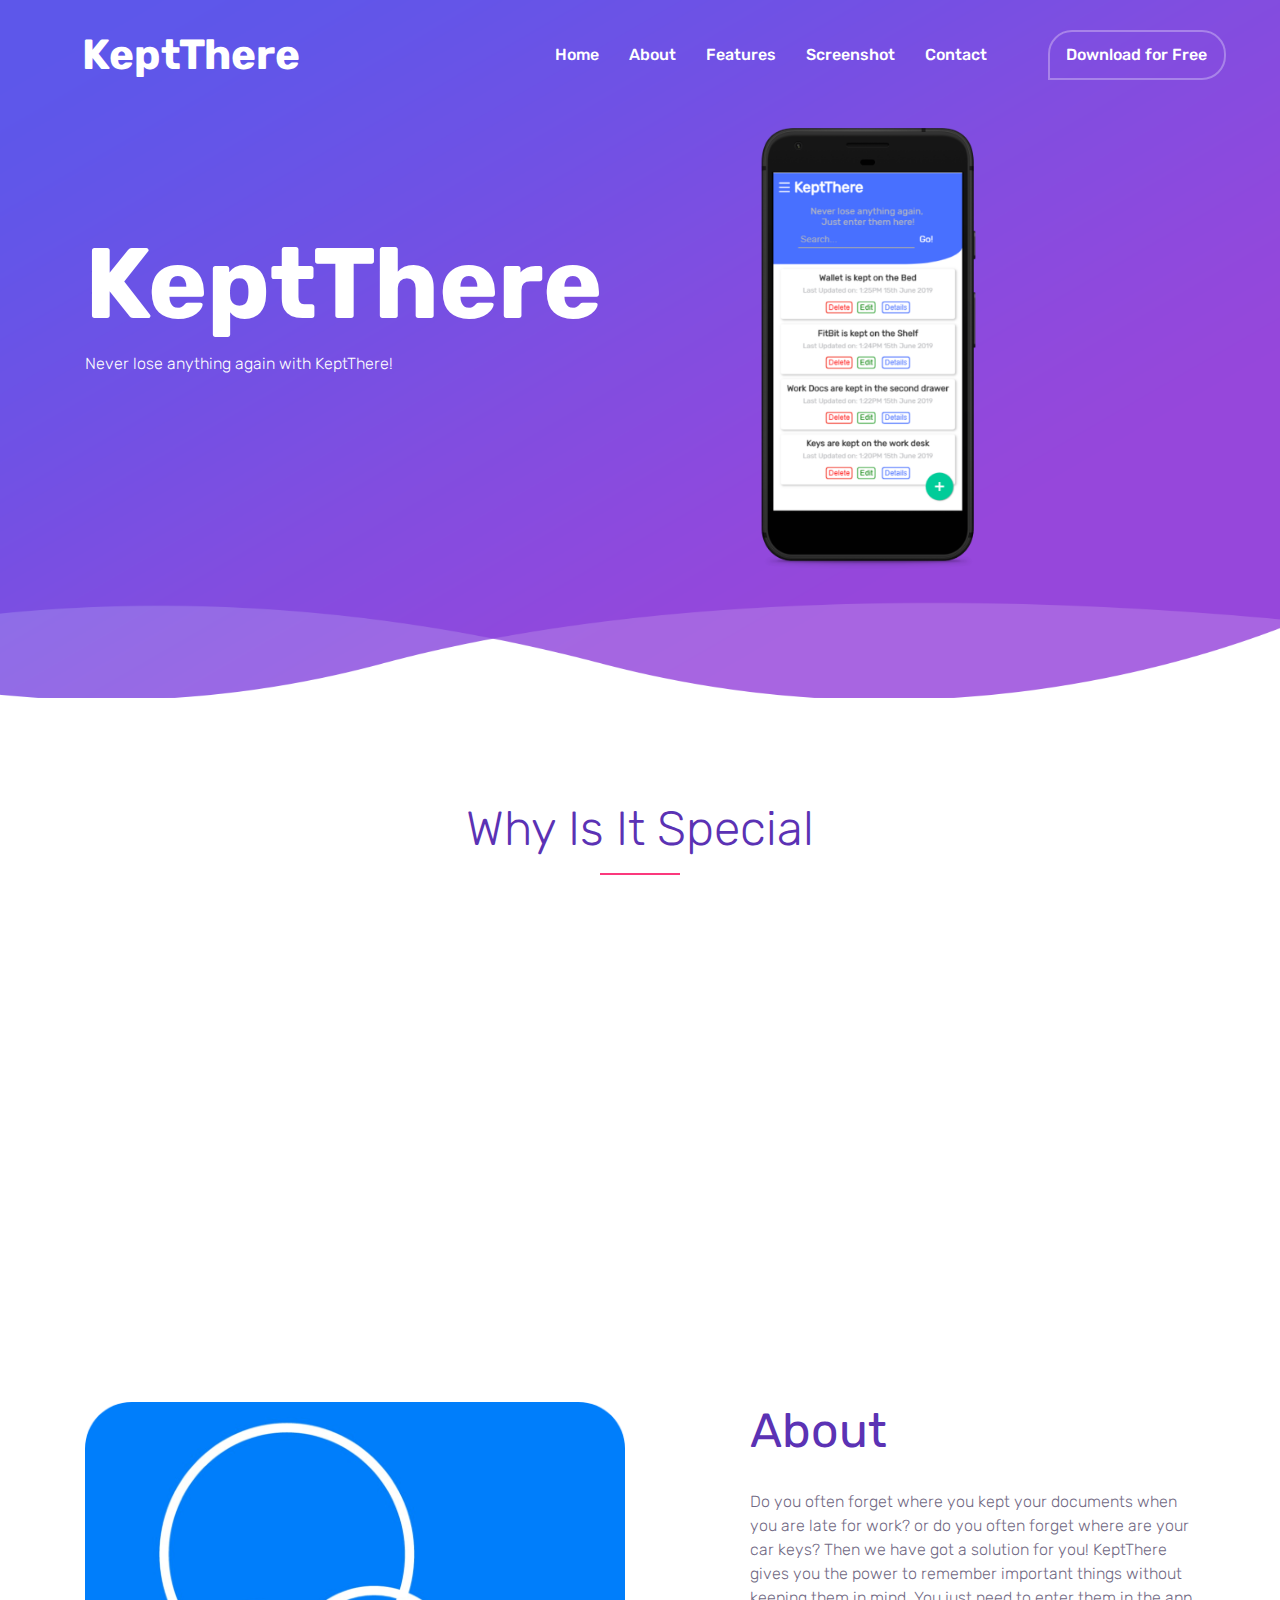
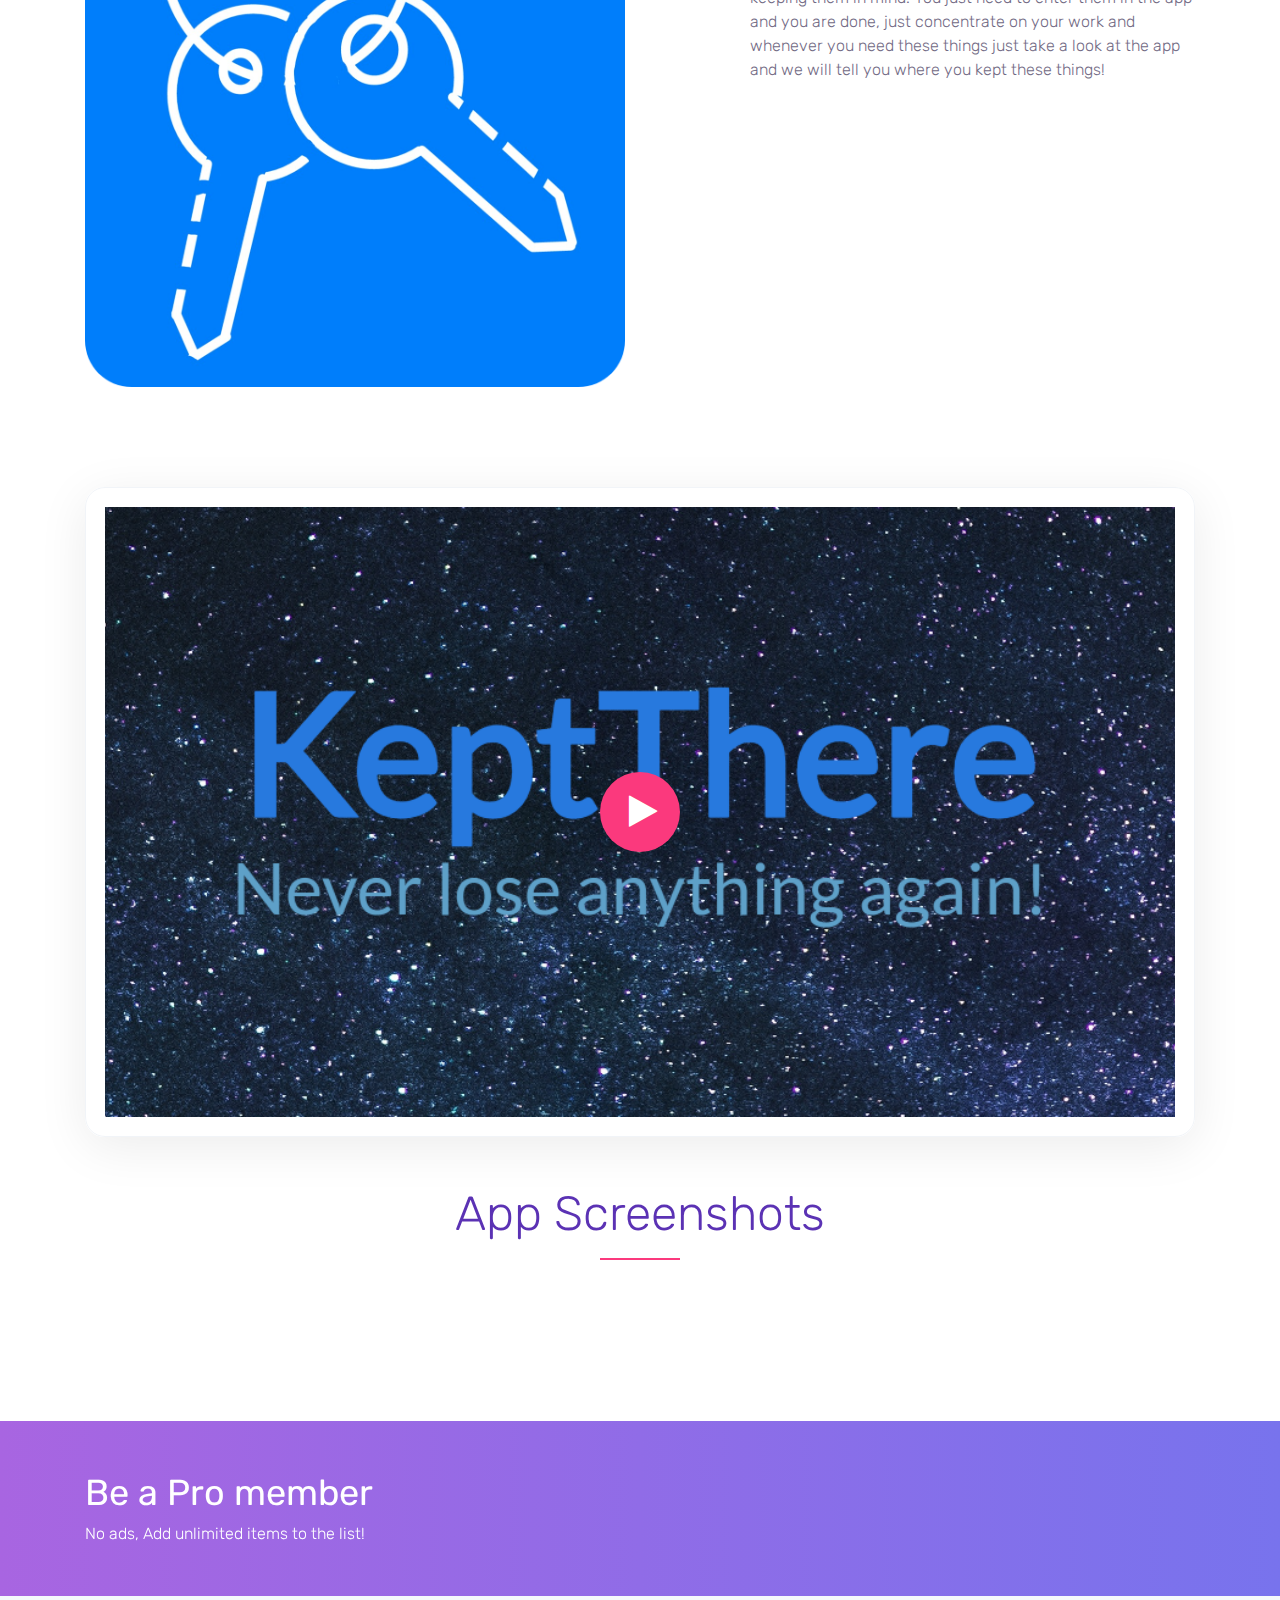
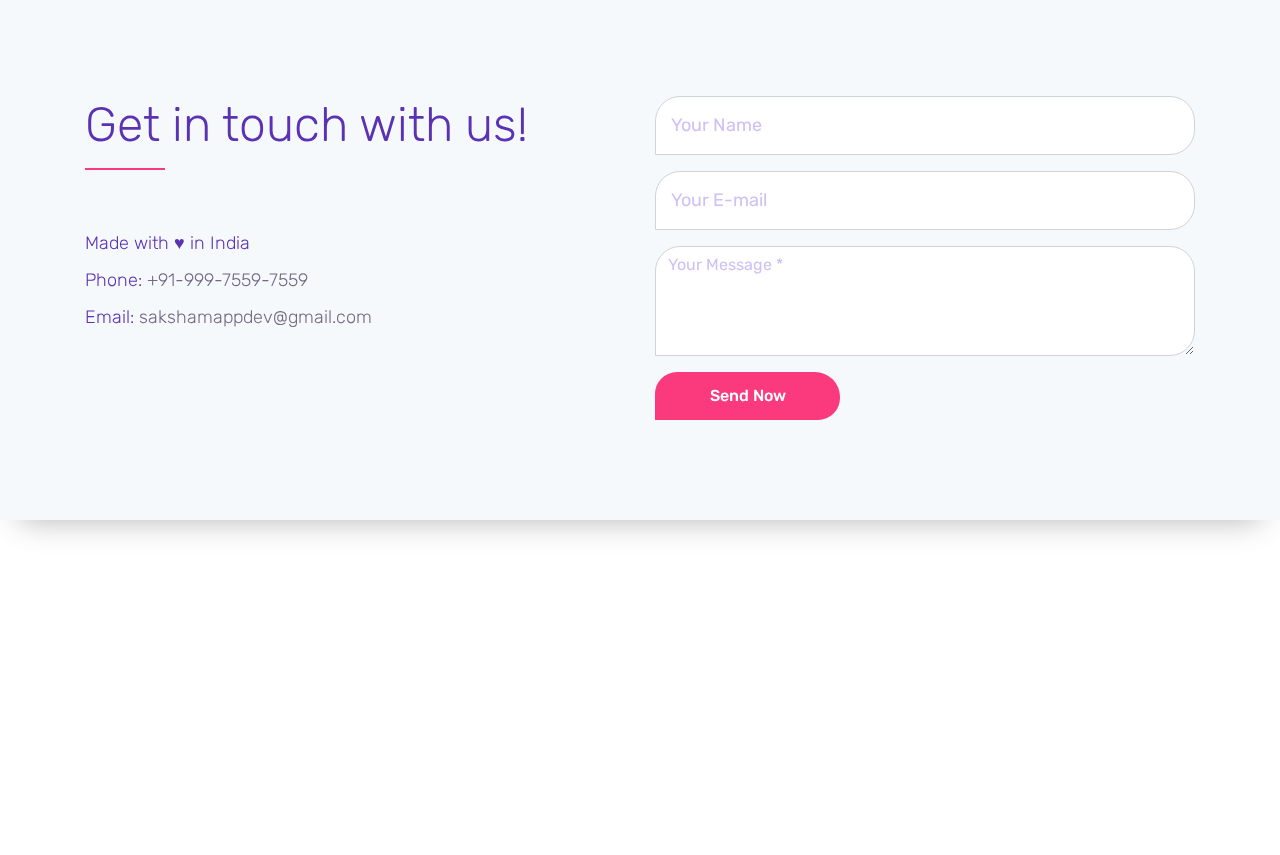
==== index.html @ cd25f019 "Add files via upload" ====
<!DOCTYPE html>
<html lang="en">

<head>
    <meta charset="UTF-8">
    <meta name="description" content="">
    <meta http-equiv="X-UA-Compatible" content="IE=edge">
    <meta name="viewport" content="width=device-width, initial-scale=1, shrink-to-fit=no">
    <!-- The above 4 meta tags *must* come first in the head; any other head content must come *after* these tags -->

    <!-- Title -->
    <title>KeptThere: Never lose anything again! - App Landing Page</title>

    <!-- Favicon -->
    <link rel="icon" href="img/core-img/favicon.ico">

    <!-- Core Stylesheet -->
    <link href="style.css" rel="stylesheet">

    <!-- Responsive CSS -->
    <link href="css/responsive.css" rel="stylesheet">

</head>

<body>
    <!-- Preloader Start -->
    <div id="preloader">
        <div class="colorlib-load"></div>
    </div>

    <!-- ***** Header Area Start ***** -->
    <header class="header_area animated">
        <div class="container-fluid">
            <div class="row align-items-center">
                <!-- Menu Area Start -->
                <div class="col-12 col-lg-10">
                    <div class="menu_area">
                        <nav class="navbar navbar-expand-lg navbar-light">
                            <!-- Logo -->
                            <a class="navbar-brand" href="#">KeptThere</a>
                            <button class="navbar-toggler" type="button" data-toggle="collapse" data-target="#ca-navbar" aria-controls="ca-navbar" aria-expanded="false" aria-label="Toggle navigation"><span class="navbar-toggler-icon"></span></button>
                            <!-- Menu Area -->
                            <div class="collapse navbar-collapse" id="ca-navbar">
                                <ul class="navbar-nav ml-auto" id="nav">
                                    <li class="nav-item active"><a class="nav-link" href="#home">Home</a></li>
                                    <li class="nav-item"><a class="nav-link" href="#features">About</a></li>
                                    <li class="nav-item"><a class="nav-link" href="#about">Features</a></li>
                                    <li class="nav-item"><a class="nav-link" href="#screenshot">Screenshot</a></li>
                                    <li class="nav-item"><a class="nav-link" href="#contact">Contact</a></li>
                                </ul>
                                <div class="sing-up-button d-lg-none">
                                    <a href="#">Download for Free</a>
                                </div>
                            </div>
                        </nav>
                    </div>
                </div>
                <!-- Signup btn -->
                <div class="col-12 col-lg-2">
                    <div class="sing-up-button d-none d-lg-block">
                        <a href="#">Download for Free</a>
                    </div>
                </div>
            </div>
        </div>
    </header>
    <!-- ***** Header Area End ***** -->

    <!-- ***** Wellcome Area Start ***** -->
    <section class="wellcome_area clearfix" id="home">
        <div class="container h-100">
            <div class="row h-100 align-items-center">
                <div class="col-12 col-md">
                    <div class="wellcome-heading">
                        <h2>KeptThere</h2>
                        <h3></h3>
                        <p>Never lose anything again with KeptThere!</p>
                    </div>
                    <div class="welcome-thumb wow fadeInDown" data-wow-delay="0.5s">
                        <img src="img/bg-img/welcome-img.png" alt="">
                    </div>
                </div>
            </div>
        </div>
    </section>
    <!-- ***** Wellcome Area End ***** -->

    <!-- ***** Special Area Start ***** -->
    <section class="special-area bg-white section_padding_100" id="about">
        <div class="container">
            <div class="row">
                <div class="col-12">
                    <!-- Section Heading Area -->
                    <div class="section-heading text-center">
                        <h2>Why Is It Special</h2>
                        <div class="line-shape"></div>
                    </div>
                </div>
            </div>

            <div class="row">
                <!-- Single Special Area -->
                <div class="col-12 col-md-4">
                    <div class="single-special text-center wow fadeInUp" data-wow-delay="0.2s">
                        <div class="single-icon">
                            <i class="ti-plus" aria-hidden="true"></i>
                        </div>
                        <h4>Add an item easily to the list!</h4>
                        <p>Just add an item to the list and forget about where it is kept! </p>
                    </div>
                </div>
                <!-- Single Special Area -->
                <div class="col-12 col-md-4">
                    <div class="single-special text-center wow fadeInUp" data-wow-delay="0.4s">
                        <div class="single-icon">
                            <i class="ti-ruler-pencil" aria-hidden="true"></i>
                        </div>
                        <h4>Categories/Find items easily!</h4>
                        <p>Easily categories items and find them easily by surfing there categories!</p>
                    </div>
                </div>
                <!-- Single Special Area -->
                <div class="col-12 col-md-4">
                    <div class="single-special text-center wow fadeInUp" data-wow-delay="0.6s">
                        <div class="single-icon">
                            <i class="ti-shopping-cart" aria-hidden="true"></i>
                        </div>
                        <h4>Change places anytime!</h4>
                        <p>Just edit the item when you changes its place and done, you can find it again on the app!</p>
                    </div>
                </div>
            </div>
        </div>
        <!-- Special Description Area -->
        <div class="special_description_area mt-150">
            <div class="container">
                <div class="row">
                    <div class="col-lg-6">
                        <div class="special_description_img">
                            <img src="img/bg-img/logo.png" alt="">
                        </div>
                    </div>
                    <div class="col-lg-6 col-xl-5 ml-xl-auto">
                        <div class="special_description_content">
                            <h2>About</h2>
                            <p>Do you often forget where you kept your documents when you are late for work? or do you often forget where are your car keys?
Then we have got a solution for you! KeptThere gives you the power to remember important things without keeping them in mind. You just need to enter them in the app and you are done, just concentrate on your work and whenever you need these things just take a look at the app and we will tell you where you kept these things! </p>
                            <div class="app-download-area">
                                <div class="app-download-btn wow fadeInUp" data-wow-delay="0.2s">
                                    <!-- Google Store Btn -->
                                    <a href="#">
                                        <i class="fa fa-android"></i>
                                        <p class="mb-0"><span>available on</span> Google Store</p>
                                    </a>
                                </div>

                            </div>
                        </div>
                    </div>
                </div>
            </div>
        </div>
    </section>
    <!-- ***** Special Area End ***** -->

    <!-- ***** Awesome Features End ***** -->

    <!-- ***** Video Area Start ***** -->
    <div class="video-section">
        <div class="container">
            <div class="row">
                <div class="col-12">
                    <!-- Video Area Start -->
                    <div class="video-area" style="background-image: url(img/bg-img/video.png);">
                        <div class="video-play-btn">
                            <a href="https://www.youtube.com/watch?v=t0sqDsZpTvI" target="_blank"><i class="fa fa-play" aria-hidden="true"></i></a>
                        </div>
                    </div>
                </div>
            </div>
        </div>
    </div>
    <!-- ***** Video Area End ***** -->
<br/><br/>
    <!-- ***** Cool Facts Area Start ***** -->
    <section class="cool_facts_area clearfix" style="display: none;">
        <div class="container">
            <div class="row">
                <!-- Single Cool Fact-->
                <div class="col-12 col-md-3 col-lg-3">
                    <div class="single-cool-fact d-flex justify-content-center wow fadeInUp" data-wow-delay="0.2s">
                        <div class="counter-area">
                            <h3><span class="counter">90</span></h3>
                        </div>
                        <div class="cool-facts-content">
                            <i class="ion-arrow-down-a"></i>
                            <p>APP <br> DOWNLOADS</p>
                        </div>
                    </div>
                </div>
                <!-- Single Cool Fact-->
                <div class="col-12 col-md-3 col-lg-3">
                    <div class="single-cool-fact d-flex justify-content-center wow fadeInUp" data-wow-delay="0.4s">
                        <div class="counter-area">
                            <h3><span class="counter">120</span></h3>
                        </div>
                        <div class="cool-facts-content">
                            <i class="ion-happy-outline"></i>
                            <p>Happy <br> Clients</p>
                        </div>
                    </div>
                </div>
                <!-- Single Cool Fact-->
                <div class="col-12 col-md-3 col-lg-3">
                    <div class="single-cool-fact d-flex justify-content-center wow fadeInUp" data-wow-delay="0.6s">
                        <div class="counter-area">
                            <h3><span class="counter">40</span></h3>
                        </div>
                        <div class="cool-facts-content">
                            <i class="ion-person"></i>
                            <p>ACTIVE <br>ACCOUNTS</p>
                        </div>
                    </div>
                </div>
                <!-- Single Cool Fact-->
                <div class="col-12 col-md-3 col-lg-3">
                    <div class="single-cool-fact d-flex justify-content-center wow fadeInUp" data-wow-delay="0.8s">
                        <div class="counter-area">
                            <h3><span class="counter">10</span></h3>
                        </div>
                        <div class="cool-facts-content">
                            <i class="ion-ios-star-outline"></i>
                            <p>TOTAL <br>APP RATES</p>
                        </div>
                    </div>
                </div>
            </div>
        </div>
    </section>
    <!-- ***** Cool Facts Area End ***** -->

    <!-- ***** App Screenshots Area Start ***** -->
    <section class="app-screenshots-area bg-white section_padding_0_100 clearfix" id="screenshot">
        <div class="container">
            <div class="row">
                <div class="col-12 text-center">
                    <!-- Heading Text  -->
                    <div class="section-heading">
                        <h2>App Screenshots</h2>
                        <div class="line-shape"></div>
                    </div>
                </div>
            </div>
        </div>
        <div class="container-fluid">
            <div class="row">
                <div class="col-12">
                    <!-- App Screenshots Slides  -->
                    <div class="app_screenshots_slides owl-carousel">
                        <div class="single-shot">
                            <img src="img/bg-img/screen-1.png" alt="">
                        </div>
                        <div class="single-shot">
                            <img src="img/bg-img/screen-2.png" alt="">
                        </div>
                        <div class="single-shot">
                            <img src="img/bg-img/screen-3.png" alt="">
                        </div>
                        <div class="single-shot">
                            <img src="img/bg-img/screen-add.png" alt="">
                        </div>
                      </div>
                </div>
            </div>
        </div>
    </section>
    <!-- ***** App Screenshots Area End *****====== -->


    <!-- ***** Client Feedback Area Start ***** -->
    <section style="display: none;" class="clients-feedback-area bg-white section_padding_100 clearfix" id="testimonials">
        <div class="container">
            <div class="row justify-content-center">
                <div class="col-12 col-md-10">
                    <div class="slider slider-for">
                        <!-- Client Feedback Text  -->
                        <div class="client-feedback-text text-center">
                            <div class="client">
                                <i class="fa fa-quote-left" aria-hidden="true"></i>
                            </div>
                            <div class="client-description text-center">
                                <p>“ I have been using it for a number of years. I use Colorlib for usability testing. It's great for taking images and making clickable image prototypes that do the job and save me the coding time and just the general hassle of hosting. ”</p>
                            </div>
                            <div class="star-icon text-center">
                                <i class="ion-ios-star"></i>
                                <i class="ion-ios-star"></i>
                                <i class="ion-ios-star"></i>
                                <i class="ion-ios-star"></i>
                                <i class="ion-ios-star"></i>
                            </div>
                            <div class="client-name text-center">
                                <h5>Aigars Silkalns</h5>
                                <p>Ceo Colorlib</p>
                            </div>
                        </div>
                        <!-- Client Feedback Text  -->
                        <div class="client-feedback-text text-center">
                            <div class="client">
                                <i class="fa fa-quote-left" aria-hidden="true"></i>
                            </div>
                            <div class="client-description text-center">
                                <p>“ I use Colorlib for usability testing. It's great for taking images and making clickable image prototypes that do the job and save me the coding time and just the general hassle of hosting. ”</p>
                            </div>
                            <div class="star-icon text-center">
                                <i class="ion-ios-star"></i>
                                <i class="ion-ios-star"></i>
                                <i class="ion-ios-star"></i>
                                <i class="ion-ios-star"></i>
                                <i class="ion-ios-star"></i>
                            </div>
                            <div class="client-name text-center">
                                <h5>Jennifer</h5>
                                <p>Developer</p>
                            </div>
                        </div>
                        <!-- Client Feedback Text  -->
                        <div class="client-feedback-text text-center">
                            <div class="client">
                                <i class="fa fa-quote-left" aria-hidden="true"></i>
                            </div>
                            <div class="client-description text-center">
                                <p>“ I have been using it for a number of years. I use Colorlib for usability testing. It's great for taking images and making clickable image prototypes that do the job.”</p>
                            </div>
                            <div class="star-icon text-center">
                                <i class="ion-ios-star"></i>
                                <i class="ion-ios-star"></i>
                                <i class="ion-ios-star"></i>
                                <i class="ion-ios-star"></i>
                                <i class="ion-ios-star"></i>
                            </div>
                            <div class="client-name text-center">
                                <h5>Helen</h5>
                                <p>Marketer</p>
                            </div>
                        </div>
                        <!-- Client Feedback Text  -->
                        <div class="client-feedback-text text-center">
                            <div class="client">
                                <i class="fa fa-quote-left" aria-hidden="true"></i>
                            </div>
                            <div class="client-description text-center">
                                <p>“ I have been using it for a number of years. I use Colorlib for usability testing. It's great for taking images and making clickable image prototypes that do the job and save me the coding time and just the general hassle of hosting. ”</p>
                            </div>
                            <div class="star-icon text-center">
                                <i class="ion-ios-star"></i>
                                <i class="ion-ios-star"></i>
                                <i class="ion-ios-star"></i>
                                <i class="ion-ios-star"></i>
                                <i class="ion-ios-star"></i>
                            </div>
                            <div class="client-name text-center">
                                <h5>Henry smith</h5>
                                <p>Developer</p>
                            </div>
                        </div>
                    </div>
                </div>
                <!-- Client Thumbnail Area -->
                <div class="col-12 col-md-6 col-lg-5">
                    <div class="slider slider-nav">
                        <div class="client-thumbnail">
                            <img src="img/bg-img/client-3.jpg" alt="">
                        </div>
                        <div class="client-thumbnail">
                            <img src="img/bg-img/client-2.jpg" alt="">
                        </div>
                        <div class="client-thumbnail">
                            <img src="img/bg-img/client-1.jpg" alt="">
                        </div>
                        <div class="client-thumbnail">
                            <img src="img/bg-img/client-2.jpg" alt="">
                        </div>
                    </div>
                </div>
            </div>
        </div>
    </section>
    <!-- ***** Client Feedback Area End ***** -->

    <!-- ***** CTA Area Start ***** -->
    <section class="our-monthly-membership section_padding_50 clearfix">
        <div class="container">
            <div class="row align-items-center">
                <div class="col-md-8">
                    <div class="membership-description">
                        <h2>Be a Pro member</h2>
                        <p>No ads, Add unlimited items to the list!</p>
                    </div>
                </div>
                <div class="col-md-4">
                    <div class="get-started-button wow bounceInDown" data-wow-delay="0.5s">
                        <a href="#">Get Started</a>
                    </div>
                </div>
            </div>
        </div>
    </section>
    <!-- ***** CTA Area End ***** -->

    <!-- ***** Our Team Area Start ***** -->
    <section style="display:none;" class="our-Team-area bg-white section_padding_100_50 clearfix" id="team">
        <div class="container">
            <div class="row">
                <div class="col-12 text-center">
                    <!-- Heading Text  -->
                    <div class="section-heading">
                        <h2>Our Team</h2>
                        <div class="line-shape"></div>
                    </div>
                </div>
            </div>
            <div class="row">
                <div class="col-12 col-md-6 col-lg-3">
                    <div class="single-team-member">
                        <div class="member-image">
                            <img src="img/team-img/team-1.jpg" alt="">
                            <div class="team-hover-effects">
                                <div class="team-social-icon">
                                    <a href="#"><i class="fa fa-facebook" aria-hidden="true"></i></a>
                                    <a href="#"><i class="fa fa-twitter" aria-hidden="true"></i></a>
                                    <a href="#"><i class="fa fa-google-plus" aria-hidden="true"></i></a>
                                    <a href="#"> <i class="fa fa-instagram" aria-hidden="true"></i></a>
                                </div>
                            </div>
                        </div>
                        <div class="member-text">
                            <h4>Jackson Nash</h4>
                            <p>Tax Advice</p>
                        </div>
                    </div>
                </div>
                <div class="col-12 col-md-6 col-lg-3">
                    <div class="single-team-member">
                        <div class="member-image">
                            <img src="img/team-img/team-2.jpg" alt="">
                            <div class="team-hover-effects">
                                <div class="team-social-icon">
                                    <a href="#"><i class="fa fa-facebook" aria-hidden="true"></i></a>
                                    <a href="#"><i class="fa fa-twitter" aria-hidden="true"></i></a>
                                    <a href="#"><i class="fa fa-google-plus" aria-hidden="true"></i></a>
                                    <a href="#"> <i class="fa fa-instagram" aria-hidden="true"></i></a>
                                </div>
                            </div>
                        </div>
                        <div class="member-text">
                            <h4>Alex Manning</h4>
                            <p>CEO-Founder</p>
                        </div>
                    </div>
                </div>
                <div class="col-12 col-md-6 col-lg-3">
                    <div class="single-team-member">
                        <div class="member-image">
                            <img src="img/team-img/team-3.jpg" alt="">
                            <div class="team-hover-effects">
                                <div class="team-social-icon">
                                    <a href="#"><i class="fa fa-facebook" aria-hidden="true"></i></a>
                                    <a href="#"><i class="fa fa-twitter" aria-hidden="true"></i></a>
                                    <a href="#"><i class="fa fa-google-plus" aria-hidden="true"></i></a>
                                    <a href="#"> <i class="fa fa-instagram" aria-hidden="true"></i></a>
                                </div>
                            </div>
                        </div>
                        <div class="member-text">
                            <h4>Ollie Schneider</h4>
                            <p>Business Planner</p>
                        </div>
                    </div>
                </div>
                <div class="col-12 col-md-6 col-lg-3">
                    <div class="single-team-member">
                        <div class="member-image">
                            <img src="img/team-img/team-4.jpg" alt="">
                            <div class="team-hover-effects">
                                <div class="team-social-icon">
                                    <a href="#"><i class="fa fa-facebook" aria-hidden="true"></i></a>
                                    <a href="#"><i class="fa fa-twitter" aria-hidden="true"></i></a>
                                    <a href="#"><i class="fa fa-google-plus" aria-hidden="true"></i></a>
                                    <a href="#"> <i class="fa fa-instagram" aria-hidden="true"></i></a>
                                </div>
                            </div>
                        </div>
                        <div class="member-text">
                            <h4>Roger West</h4>
                            <p>Financer</p>
                        </div>
                    </div>
                </div>
            </div>
        </div>
    </section>
    <!-- ***** Our Team Area End ***** -->

    <!-- ***** Contact Us Area Start ***** -->
    <section class="footer-contact-area section_padding_100 clearfix" id="contact">
        <div class="container">
            <div class="row">
                <div class="col-md-6">
                    <!-- Heading Text  -->
                    <div class="section-heading">
                        <h2>Get in touch with us!</h2>
                        <div class="line-shape"></div>
                    </div>
                    <div class="address-text">
                        <p><span>Made with &hearts; in India</span>
                    </div>
                    <div class="phone-text">
                        <p><span>Phone:</span> +91-999-7559-7559</p>
                    </div>
                    <div class="email-text">
                        <p><span>Email:</span> sakshamappdev@gmail.com</p>
                    </div>
                </div>
                <div class="col-md-6">
                    <!-- Form Start-->
                    <div class="contact_from">
                        <form action="mailto:sakshamappdev@gmail.com?subject=Form" method="post">
                            <!-- Message Input Area Start -->
                            <div class="contact_input_area">
                                <div class="row">
                                    <!-- Single Input Area Start -->
                                    <div class="col-md-12">
                                        <div class="form-group">
                                            <input type="text" class="form-control" name="name" id="name" placeholder="Your Name" required>
                                        </div>
                                    </div>
                                    <!-- Single Input Area Start -->
                                    <div class="col-md-12">
                                        <div class="form-group">
                                            <input type="email" class="form-control" name="email" id="email" placeholder="Your E-mail" required>
                                        </div>
                                    </div>
                                    <!-- Single Input Area Start -->
                                    <div class="col-12">
                                        <div class="form-group">
                                            <textarea name="message" class="form-control" id="message" cols="30" rows="4" placeholder="Your Message *" required></textarea>
                                        </div>
                                    </div>
                                    <!-- Single Input Area Start -->
                                    <div class="col-12">
                                        <button type="submit" class="btn submit-btn">Send Now</button>
                                    </div>
                                </div>
                            </div>
                            <!-- Message Input Area End -->
                        </form>
                    </div>
                </div>
            </div>
        </div>
    </section>
    <!-- ***** Contact Us Area End ***** -->

    <!-- ***** Footer Area Start ***** -->
    <footer class="footer-social-icon text-center section_padding_70 clearfix">
        <!-- footer logo -->
        <div class="footer-text">
            <h2>KeptThere</h2>
        </div>
        <!-- social icon-->
        <div class="footer-social-icon">
            <a href="#"><i class="fa fa-facebook" aria-hidden="true"></i></a>
            <a href="#"><i class="fa fa-twitter" aria-hidden="true"></i></a>
            <a href="#"> <i class="fa fa-instagram" aria-hidden="true"></i></a>
        </div>
        <!-- Foooter Text-->
        <div class="copyright-text">
            <!-- ***** Removing this text is now allowed! This template is licensed under CC BY 3.0 ***** -->
            <p>Copyright ©2017 Ca. Designed by <a href="https://colorlib.com" target="_blank">Colorlib</a></p>
        </div>
    </footer>
    <!-- ***** Footer Area Start ***** -->

    <!-- Jquery-2.2.4 JS -->
    <script src="js/jquery-2.2.4.min.js"></script>
    <!-- Popper js -->
    <script src="js/popper.min.js"></script>
    <!-- Bootstrap-4 Beta JS -->
    <script src="js/bootstrap.min.js"></script>
    <!-- All Plugins JS -->
    <script src="js/plugins.js"></script>
    <!-- Slick Slider Js-->
    <script src="js/slick.min.js"></script>
    <!-- Footer Reveal JS -->
    <script src="js/footer-reveal.min.js"></script>
    <!-- Active JS -->
    <script src="js/active.js"></script>
</body>

</html>
---- style.css ----
/* --------------------------
:: Template Name: Colorlib App - App Landing Page
:: Template Author: Colorlib
:: Template Author URI: https://colorlib.com/
:: Description: Colorlib is a One Page based App Landing Template. It's very clean, creative & beautiful. It's super     responsive & ultra light.
:: Tags: Colorlib, App Landing, Apps, Responsive App Landing, Bootstrap 4, Free Theme, Free HTML Template, HTML5 Template etc.
:: Version: v1.0
:: Created: 11/03/2017
-------------------------- */

/* --- [Master Stylesheet] ----
:: 1.0 Base CSS Start
:: 2.0 Header Area CSS
:: 3.0 Wellcome Area CSS
:: 4.0 Special Area CSS
:: 5.0 Features Area CSS
:: 6.0 Video Area CSS
:: 7.0 Cool Facts Area CSS
:: 8.0 Screenshots Area CSS
:: 9.0 Pricing Plan Area CSS
:: 10.0 Testimonials Area CSS
:: 11.0 CTA Area CSS Start
:: 12.0 Team Area CSS Start
:: 13.0 Contact Area CSS Start
:: 14.0 Footer Area CSS Start
-------------------------- */

@import url('https://fonts.googleapis.com/css?family=Rubik&display=swap');
@import 'css/bootstrap.min.css';
@import 'css/animate.css';
@import 'css/magnific-popup.css';
@import 'css/owl.carousel.min.css';
@import 'css/slick.css';
@import 'css/font-awesome.min.css';
@import 'css/themify-icons.css';
@import 'css/ionicons.min.css';

/* --------------------------
:: 1.0 Base CSS Start
-------------------------- */

* {
    margin: 0;
    padding: 0;
}

body {
    font-family: 'Rubik', sans-serif;
    background-color: #fff;
}

h1,
h2,
h3,
h4,
h5,
h6 {
    font-family: 'Rubik', sans-serif;
    font-weight: 400;
    color: #000;
    line-height: 1.2;
}

.section_padding_100 {
    padding-top: 100px;
    padding-bottom: 100px;
}

.section_padding_100_50 {
    padding-top: 100px;
    padding-bottom: 50px;
}

.section_padding_100_70 {
    padding-top: 100px;
    padding-bottom: 70px;
}

.section_padding_50 {
    padding-top: 50px;
    padding-bottom: 50px;
}

.section_padding_50_20 {
    padding-top: 50px;
    padding-bottom: 20px;
}

.section_padding_150 {
    padding-top: 150px;
    padding-bottom: 150px;
}

.section_padding_200 {
    padding-top: 200px;
    padding-bottom: 200px;
}

.section_padding_0_100 {
    padding-top: 0;
    padding-bottom: 100px;
}

.section_padding_70 {
    padding-top: 70px;
    padding-bottom: 70px;
}

.section_padding_0_50 {
    padding-top: 0;
    padding-bottom: 50px;
}

img {
    max-width: 100%;
    max-height: 100%;
}

.mt-15 {
    margin-top: 15px;
}

.mt-30 {
    margin-top: 30px;
}

.mt-40 {
    margin-top: 40px;
}

.mt-50 {
    margin-top: 50px;
}

.mt-100 {
    margin-top: 100px;
}

.mt-150 {
    margin-top: 150px;
}

.mr-15 {
    margin-right: 15px;
}

.mr-30 {
    margin-right: 30px;
}

.mr-50 {
    margin-right: 50px;
}

.mr-100 {
    margin-right: 100px;
}

.mb-15 {
    margin-bottom: 15px;
}

.mb-30 {
    margin-bottom: 30px;
}

.mb-50 {
    margin-bottom: 50px;
}

.mb-100 {
    margin-bottom: 100px;
}

.ml-15 {
    margin-left: 15px;
}

.ml-30 {
    margin-left: 30px;
}

.ml-50 {
    margin-left: 50px;
}

.ml-100 {
    margin-left: 100px;
}

ul,
ol {
    margin: 0;
    padding: 0;
}

#scrollUp {
    bottom: 0;
    font-size: 24px;
    right: 30px;
    width: 50px;
    background-color: #fb397d;
    color: #fff;
    text-align: center;
    height: 50px;
    line-height: 50px;
}

a,
a:hover,
a:focus,
a:active {
    text-decoration: none;
    -webkit-transition-duration: 500ms;
    -o-transition-duration: 500ms;
    transition-duration: 500ms;
}

li {
    list-style: none;
}

p {
    color: #726a84;
    font-size: 16px;
    font-weight: 300;
    margin-top: 0;
}

.heading-text > p {
    font-size: 16px;
}

.section-heading > h2 {
    font-weight: 300;
    color: #5b32b4;
    font-size: 48px;
    margin: 0;
}


.section-heading {
    margin-bottom: 60px;
}

.line-shape-white,
.line-shape {
    width: 80px;
    height: 2px;
    background-color: #fb397d;
    margin-top: 15px;
}

.line-shape {
    margin-left: calc(50% - 40px);
}

.table {
    display: table;
    height: 100%;
    left: 0;
    position: relative;
    top: 0;
    width: 100%;
    z-index: 2;
}

.table-cell {
    display: table-cell;
    vertical-align: middle;
}

#preloader {
    overflow: hidden;
    background-color: #fff;
    height: 100%;
    left: 0;
    position: fixed;
    top: 0;
    width: 100%;
    z-index: 999999;
}

.colorlib-load {
    -webkit-animation: 2000ms linear 0s normal none infinite running colorlib-load;
    animation: 2000ms linear 0s normal none infinite running colorlib-load;
    background: transparent none repeat scroll 0 0;
    border-color: #dddddd #dddddd #fb397d;
    border-radius: 50%;
    border-style: solid;
    border-width: 2px;
    height: 40px;
    left: calc(50% - 20px);
    position: relative;
    top: calc(50% - 20px);
    width: 40px;
    z-index: 9;
}

@-webkit-keyframes colorlib-load {
    0% {
        -webkit-transform: rotate(0deg);
        transform: rotate(0deg);
    }
    100% {
        -webkit-transform: rotate(360deg);
        transform: rotate(360deg);
    }
}

@keyframes colorlib-load {
    0% {
        -webkit-transform: rotate(0deg);
        transform: rotate(0deg);
    }
    100% {
        -webkit-transform: rotate(360deg);
        transform: rotate(360deg);
    }
}

/* --------------------------
:: 2.0 Header Area CSS
-------------------------- */

.header_area {
    left: 0;
    position: absolute;
    width: 100%;
    z-index: 99;
    top: 0;
    padding: 0 4%;
}

.menu_area .navbar-brand {
    font-size: 42px;
    font-weight: 700;
    color: #fff;
    margin: 0;
    line-height: 1;
    padding: 0;
}


.menu_area .navbar-brand:hover,
.menu_area .navbar-brand:focus {
    color: #fff;
}


.menu_area {
    position: relative;
    z-index: 2;
}

.menu_area #nav .nav-link {
    color: #fff;
    display: block;
    font-size: 16px;
    font-weight: 500;
    border-radius: 30px;
    -webkit-transition-duration: 500ms;
    -o-transition-duration: 500ms;
    transition-duration: 500ms;
    padding: 35px 15px;
}


.menu_area nav ul li > a:hover {
    color: #fb397d;
}

.sing-up-button {
    text-align: right;
}

.sing-up-button > a {
    color: #fff;
    font-weight: 500;
    display: inline-block;
    border: 2px solid #a883e9;
    height: 50px;
    min-width: 178px;
    line-height: 46px;
    text-align: center;
    border-radius: 24px 24px 24px 0px;
}

.sing-up-button > a:hover {
    background: #fb397d;
    color: #fff;
    border-color: transparent;
    -webkit-transition-duration: 500ms;
    -o-transition-duration: 500ms;
    transition-duration: 500ms;
}

/* stcicky css */

.header_area.sticky {
    background-color: #884bdf;
    -webkit-box-shadow: 0 4px 20px rgba(0, 0, 0, 0.1);
            box-shadow: 0 4px 20px rgba(0, 0, 0, 0.1);
    height: 70px;
    position: fixed;
    top: 0;
    z-index: 99;
}

.header_area.sticky .menu_area .navbar-brand {
    font-size: 42px;
}

.header_area.sticky .menu_area #nav .nav-link {
    padding: 23px 15px;
}
.header_area.sticky .navbar {
    padding: 0;
}


/* --------------------------
:: 3.0 Wellcome Area CSS
-------------------------- */

.wellcome_area {
    background-image: url(img/bg-img/welcome-bg.png);
    height: 700px;
    position: relative;
    z-index: 1;
    background-position: bottom center;
    background-size: cover;
}

.wellcome_area:after {
    position: absolute;
    width: 100%;
    left: 0;
    height: 2px;
    background-color: #fff;
    content: '';
    bottom: 0;
    z-index: 2;
}

.welcome-thumb {
    width: 45%;
    position: absolute;
    bottom: -130px;
    right: 85px;
    z-index: 9;
}

.welcome-thumb img {
    height: auto;
    width: 100%;
}

.wellcome-heading > h2 {
    font-size: 100px;
    color: #ffffff;
    font-weight: 700;
    position: relative;
    z-index: 3;
}

.get-start-area .email {
    background: #9572e8;
    height: 50px;
    max-width: 260px;
    border: none;
    border-radius: 24px;
    padding: 0px 15px;
}

.form-control::-webkit-input-placeholder {
    color: #cec1f4;
    opacity: 1;
}

.form-control:-ms-input-placeholder {
    color: #cec1f4;
    opacity: 1;
}

.form-control::-ms-input-placeholder {
    color: #cec1f4;
    opacity: 1;
}

.form-control::placeholder {
    color: #cec1f4;
    opacity: 1;
}

.get-start-area .email:focus {
    border: none;
    outline-offset: transparent !important;
    border-radius: 30px;
}

.get-start-area .submit {
    background-color: #fb397d;
    color: #fff;
    font-weight: 500;
    display: inline-block;
    border: none;
    height: 50px;
    min-width: 167px;
    line-height: 46px;
    text-align: center;
    border-radius: 24px 24px 24px 0px;
    margin-left: 10px;
}

.get-start-area .submit:hover {
    background: #6f52e5;
    color: #fff;
    -webkit-transition-duration: 500ms;
    -o-transition-duration: 500ms;
    transition-duration: 500ms;
}

.wellcome-heading > p {
    color: #fff;
}

.wellcome-heading > h3 {
    font-size: 332px;
    position: absolute;
    top: -134px;
    font-weight: 900;
    left: -12px;
    z-index: -1;
    color: #fff;
    opacity: .1;
    -ms-filter: "progid:DXImageTransform.Microsoft.Alpha(Opacity=10)";
}

.wellcome-heading {
    margin-bottom: 100px;
}

/* --------------------------
:: 4.0 Special Area CSS
-------------------------- */

.single-icon > i {
    font-size: 36px;
    color: #fb397d;
}

.single-special > h4 {
    font-size: 22px;
    color: #5b32b4;
}

.single-icon {
    margin-bottom: 25px;
}

.single-special > h4 {
    font-size: 22px;
    color: #5b32b4;
    margin-bottom: 15px;
}

.single-special {
    border: 1px solid #eff2f6;
    padding: 40px;
    border-radius: 40px 40px 40px 0px;
    -webkit-transition-duration: 800ms;
    -o-transition-duration: 800ms;
    transition-duration: 800ms;
    margin-bottom: 30px;
}

.special_description_content > h2 {
    color: #5b32b4;
    font-size: 48px;
    margin-bottom: 30px;
}

.single-special:hover {
    -webkit-box-shadow: 0 10px 90px rgba(0, 0, 0, 0.08);
            box-shadow: 0 10px 90px rgba(0, 0, 0, 0.08);
}

.single-special p {
    margin-bottom: 0;
}

.app-download-area {
    display: -moz-flex;
    display: -ms-flex;
    display: -o-flex;
    display: -webkit-box;
    display: -ms-flexbox;
    display: flex;
    -ms-flex-preferred-size: 1;
    flex-basis: 1;
    margin-top: 50px;
}

.app-download-btn a {
    border: 1px solid #ddd;
    display: -webkit-box;
    display: -ms-flexbox;
    display: flex;
    -webkit-box-align: center;
    -ms-flex-align: center;
    align-items: center;
    padding: 15px 30px;
    border-radius: 30px 30px 30px 0;
    -webkit-box-shadow: 0 10px 30px rgba(0, 0, 0, 0.1);
    box-shadow: 0 10px 30px rgba(0, 0, 0, 0.1);
    -webkit-box-pack: center;
    -ms-flex-pack: center;
    justify-content: center;
}

.app-download-btn.active a,
.app-download-btn a:hover {
    border-color: transparent;
    background-color: #fb397d;
}

.app-download-btn a i {
    color: #47425d;
    font-size: 24px;
    margin-right: 15px;
    -webkit-transition-duration: 500ms;
    -o-transition-duration: 500ms;
    transition-duration: 500ms;
}

.app-download-btn a p {
    font-size: 16px;
    line-height: 1;
    -webkit-transition-duration: 500ms;
    -o-transition-duration: 500ms;
    transition-duration: 500ms;
}

.app-download-btn a p span {
    font-size: 12px;
    display: block;
}

.app-download-btn:first-child {
    margin-right: 20px;
}

.app-download-btn a:hover i,
.app-download-btn.active a i,
.app-download-btn.active a p,
.app-download-btn a:hover p {
    color: #fff;
}

/* --------------------------
:: 5.0 Features Area CSS
-------------------------- */

.single-feature {
    margin-bottom: 50px;
}

.single-feature > p {
    margin-bottom: 0;
}

.single-feature > i {
    color: #fb397d;
    font-size: 30px;
    display: inline-block;
    float: left;
    margin-right: 10px;
}

.single-feature > h5 {
    font-size: 22px;
    color: #5b32b4;
}

.single-feature > p {
    margin-top: 15px;
}

/* --------------------------
:: 6.0 Video Area CSS
-------------------------- */

.video-area {
    position: relative;
    z-index: 1;
    background-position: center center;
    background-size: cover;
    border: 20px solid #fff;
    border-radius: 20px;
    height: 650px;
    -webkit-box-shadow: 0 10px 50px rgba(0, 0, 0, 0.08);
    box-shadow: 0 10px 50px rgba(0, 0, 0, 0.08);
}

.video-area:after {
    position: absolute;
    content: "";
    top: -20px;
    left: -20px;
    width: calc(100% + 40px);
    height: calc(100% + 40px);
    border: 1px solid #f1f4f8;
    z-index: 2;
    border-radius: 20px;
}


.video-area .video-play-btn a {
    width: 80px;
    height: 80px;
    background-color: #fb397d;
    color: #fff;
    text-align: center;
    display: block;
    font-size: 36px;
    line-height: 80px;
    padding-left: 5px;
    border-radius: 50%;
    top: 50%;
    position: absolute;
    left: 50%;
    -webkit-transform: translate(-50%, -50%);
    -ms-transform: translate(-50%, -50%);
    transform: translate(-50%, -50%);
    z-index: 3;
}

.video-area .video-play-btn a:hover {
    background-color: #a865e1;
    color: #fff;
}

/* --------------------------
:: 7.0 Cool Facts Area CSS
-------------------------- */

.cool_facts_area {
    position: relative;
    z-index: auto;
    background: #a865e1;
    background: -webkit-linear-gradient(to left, #7873ed, #a865e1);
    background: -webkit-linear-gradient(right, #7873ed, #a865e1);
    background: -webkit-gradient(linear, right top, left top, from(#7873ed), to(#a865e1));
    background: -o-linear-gradient(right, #7873ed, #a865e1);
    background: linear-gradient(to left, #7873ed, #a865e1);
    padding: 180px 0 80px 0;
    top: -100px;
}


.cool_facts_area:after {
    position: absolute;
    bottom: -100px;
    left: 0;
    right: 0;
    width: 100%;
    height: 100px;
    background-color: #fff;
    content: ''
}

.cool-facts-content > i {
    color: #ffffff;
    font-size: 36px;
}

.counter-area {
    min-width: 100px;
    -ms-flex-item-align: end;
    align-self: flex-end;
}

.counter-area > h3 {
    color: #ffffff;
    font-size: 60px;
    margin-bottom: 0;
    line-height: 1;
}

.cool-facts-content > p {
    font-size: 18px;
    color: #ffffff;
    margin-bottom: 0;
}

/* --------------------------
:: 8.0 Screenshots Area CSS
-------------------------- */

.app_screenshots_slides {
    padding: 0 6%;
}

.app_screenshots_slides .single-shot {
    opacity: 0.7;
    -ms-filter: "progid:DXImageTransform.Microsoft.Alpha(Opacity=70)";
    -webkit-transform: scale(0.85);
    -ms-transform: scale(0.85);
    transform: scale(0.85)
}

.app_screenshots_slides .center .single-shot {
    opacity: 1;
    -ms-filter: "progid:DXImageTransform.Microsoft.Alpha(Opacity=100)";
    -webkit-transform: scale(1);
    -ms-transform: scale(1);
    transform: scale(1)
}

.app-screenshots-area .owl-dot {
    height: 11px;
    width: 11px;
    border: 2px solid #a49fba;
    border-radius: 50%;
    display: inline-block;
    margin: 0 6px;
    margin-top: 50px;
}

.app-screenshots-area .owl-dot.active {
    background-color: #fb397d;
    border: transparent;
}

.app-screenshots-area .owl-dots {
    height: 100%;
    width: 100%;
    text-align: center;
}

/* --------------------------
:: 9.0 Pricing Plan Area CSS
-------------------------- */

.pricing-plane-area {
    background: #f5f9fc;
}

.single-price-plan {
    background: #ffffff;
    border: 1px solid #ebebeb;
    border-radius: 30px 30px 30px 0;
    margin-bottom: 30px;
}

.single-price-plan .package-plan {
    padding: 40px 0;
    border-radius: 30px 30px 0 0;
}

.single-price-plan .package-plan > h5 {
    color: #5b32b4;
    font-size: 18px;
}


.single-price-plan .package-plan .ca-price h4 {
    color: #fb397d;
    font-size: 48px;
    position: relative;
    z-index: 1;
    margin-bottom: 0;
    line-height: 1;
}

.single-price-plan .package-plan .ca-price span {
    font-size: 18px;
    color: #fb397d;
}

.single-price-plan .plan-button > a {
    background: #726a84;
    padding: 10px 0;
    border-bottom-right-radius: 30px;
    color: #ffffff;
    font-size: 16px;
    font-weight: 500;
    display: block;
    -webkit-transition-duration: 500ms;
    -o-transition-duration: 500ms;
    transition-duration: 500ms;
}

.single-price-plan .package-description > p {
    margin-bottom: 0;
    line-height: 1;
    padding: 15px 0;
    border-bottom: 1px solid #ebebeb;
}

.single-price-plan .package-description > p:first-child {
    border-top: 1px solid #ebebeb;
}

.single-price-plan.active .package-plan,
.single-price-plan.active .plan-button > a,
.single-price-plan:hover .plan-button > a {
    background-color: #a865e1;
}

.single-price-plan.active .package-plan .ca-price > h4,
.single-price-plan.active .package-plan .ca-price > span,
.single-price-plan.active .package-plan > h5,
.single-price-plan.active .plan-button > a {
    color: #fff;
}

/* --------------------------
:: 10.0 Testimonials Area CSS
-------------------------- */

.clients-feedback-area .client-name > h5 {
    color: #5b32b4;
    font-size: 22px;
    margin-top: 5px;
}

.clients-feedback-area .star-icon > i {
    font-size: 18px;
    color: #f1b922;
}

.clients-feedback-area .client-description > p {
    max-width: 1010px;
    margin: auto;
    margin-bottom: 15px;
    font-size: 22px;
}

.clients-feedback-area .client > i {
    font-size: 48px;
    color: #897ceb;
    margin-bottom: 30px;
}

.clients-feedback-area .client-name > p {
    color: #b5aec4;
}

.clients-feedback-area .slick-dots {
    display: -moz-flex;
    display: -ms-flex;
    display: -o-flex;
    display: -webkit-box;
    display: -ms-flexbox;
    display: flex;
    -webkit-box-pack: center;
    -ms-flex-pack: center;
    justify-content: center
}

.clients-feedback-area .slick-dots li button {
    width: 12px;
    height: 12px;
    text-indent: -999999999999999999999999px;
    border: 3px solid #a49fba;
    background-color: #fff;
    border-radius: 50%;
    margin: 5.5px;
    outline: none;
}

.clients-feedback-area .slick-dots li.slick-active button {
    background-color: #fb397d;
    border-color: #fb397d;
}

.clients-feedback-area .slick-slide.client-thumbnail {
    display: -moz-flex;
    display: -ms-flex;
    display: -o-flex;
    display: -webkit-box;
    display: -ms-flexbox;
    display: flex;
    -webkit-box-pack: center;
    -ms-flex-pack: center;
    justify-content: center;
    -webkit-box-align: center;
    -ms-flex-align: center;
    align-items: center;
    height: 129px;
}


.clients-feedback-area .slick-slide img {
    display: block;
    width: 80px !important;
    height: 80px !important;
    border-radius: 50%;
    border: 5px solid #fff;
    -webkit-box-shadow: 0px 4px 20px rgba(0, 0, 0, 0.1);
    box-shadow: 0px 4px 20px rgba(0, 0, 0, 0.1);
}

.clients-feedback-area .slick-slide.slick-current img {
    width: 100px !important;
    height: 100px !important;
}

.clients-feedback-area .slick-arrow {
    position: absolute;
    width: 30px;
    background-color: #fff;
    height: 100%;
    text-align: center;
    font-size: 24px;
    color: #b5aec4;
    display: block;
    line-height: 550%;
    left: 0;
    z-index: 90;
    cursor: pointer;
}

.clients-feedback-area .slick-arrow.fa-angle-right {
    left: auto;
    right: 0;
    top: 0;
}

/* --------------------------
:: 11.0 CTA Area CSS Start
-------------------------- */

.our-monthly-membership {
    background: #a865e1;
    background: -webkit-linear-gradient(to left, #7873ed, #a865e1);
    background: -webkit-linear-gradient(right, #7873ed, #a865e1);
    background: -webkit-gradient(linear, right top, left top, from(#7873ed), to(#a865e1));
    background: -o-linear-gradient(right, #7873ed, #a865e1);
    background: linear-gradient(to left, #7873ed, #a865e1);
}

.membership-description > h2 {
    color: #ffffff;
    font-size: 36px;
}

.membership-description > p {
    color: #ffffff;
    margin-bottom: 0;
}

.get-started-button > a {
    background: #ffffff;
    height: 45px;
    min-width: 155px;
    display: inline-block;
    text-align: center;
    line-height: 45px;
    color: #fb397d;
    font-weight: 500;
    border-radius: 23px 23px 23px 0;
}

.get-started-button > a:hover {
    background: #5b32b4;
    color: #fff;
    -webkit-transition-duration: 500ms;
    -o-transition-duration: 500ms;
    transition-duration: 500ms;
}

.get-started-button {
    text-align: right;
}

/* --------------------------
:: 12.0 Team Area CSS Start
-------------------------- */

.member-image {
    margin-bottom: 30px;
    border-radius: 30px 30px 30px 0;
    position: relative;
    z-index: 1;
}

.member-image img {
    border-radius: 30px 30px 30px 0;
}

.member-text > h4 {
    font-size: 22px;
    color: #5b32b4;
}

.member-text > p {
    color: #b5aec4;
    margin-bottom: 0;
}

.team-hover-effects {
    position: absolute;
    top: 0;
    left: 0;
    width: 100%;
    height: 100%;
    background-color: rgba(105, 75, 228, 0.8);
    border-radius: 30px 30px 30px 0;
    opacity: 0;
    -ms-filter: "progid:DXImageTransform.Microsoft.Alpha(Opacity=0)";
    -webkit-transition: all 500ms;
    -o-transition: all 500ms;
    transition: all 500ms;
}

.single-team-member:hover .team-hover-effects {
    opacity: 1;
    -ms-filter: "progid:DXImageTransform.Microsoft.Alpha(Opacity=100)";
}

.team-social-icon {
    position: absolute;
    z-index: 5;
    top: 0;
    left: 0;
    height: 100%;
    width: 100%;
    display: -webkit-box;
    display: -ms-flexbox;
    display: flex;
    -webkit-box-align: center;
    -ms-flex-align: center;
    align-items: center;
    -webkit-box-pack: center;
    -ms-flex-pack: center;
    justify-content: center;
}

.team-social-icon > a {
    font-size: 14px;
    color: #fff;
    background: #9a81d7;
    height: 40px;
    width: 40px;
    line-height: 40px;
    text-align: center;
    border-radius: 10px 10px 10px 0;
    display: block;
    margin: 2.5px;
}

.single-team-member {
    margin-bottom: 50px;
}

/* --------------------------
:: 13.0 Contact Area CSS Start
-------------------------- */

.address-text > p,
.phone-text > p,
.email-text > p {
    font-size: 18px;
    margin-bottom: 10px;
}

.address-text > p > span,
.phone-text > p > span,
.email-text > p > span {
    color: #5b32b4;
}

.footer-contact-area .line-shape {
    margin-left: 0;
}

.footer-contact-area .heading-text > p {
    margin-top: 50px;
}

.footer-contact-area .heading-text {
    margin-bottom: 50px;
}

#name {
    font-size: 18px;
    padding: 15px 15px;
    border-radius: 25px 25px 25px 0;
}

#email {
    font-size: 18px;
    padding: 15px 15px;
    border-radius: 25px 25px 25px 0;
}

#message {
    border-radius: 25px 25px 25px 0;
}

.btn.submit-btn {
    background: #fb397d;
    height: 48px;
    min-width: 185px;
    color: #ffffff;
    font-weight: 500;
    border-radius: 22px 25px 22px 0;
}

.btn.submit-btn:hover {
    background: #5b32b4;
    color: #fff;
    -webkit-transition-duration: 500ms;
    -o-transition-duration: 500ms;
    transition-duration: 500ms;
}

.footer-contact-area {
    background: #f5f9fc;
}

.footer-text > p {
    margin-bottom: 50px;
}

/* --------------------------
:: 14.0 Footer Area CSS Start
-------------------------- */

.footer-text > h2 {
    color: #5b32b4;
    font-size: 72px;
    font-weight: 700;
}

.footer-social-icon > a > i {
    background: #9b69e4;
    font-size: 14px;
    color: #ffffff;
    height: 40px;
    width: 40px;
    line-height: 40px;
    font-weight: 500;
    border-radius: 10px 10px 10px 0px;
    margin-right: 10px;
}

.footer-social-icon > a > i:hover {
    background: #fb397d;
    color: #fff;
    -webkit-transition-duration: 500ms;
    -o-transition-duration: 500ms;
    transition-duration: 500ms;
}

.social-icon {
    margin-bottom: 30px;
}

.footer-text {
    margin-bottom: 15px;
}

.footer-menu ul li {
    display: inline-block;
}

.footer-menu ul li a {
    border-right: 2px solid #726a84;
    display: block;
    padding: 0 7.5px;
    color: #726a84;
}

.footer-social-icon > a .active {
    background: #fb397d;
}

.footer-menu ul li:last-child a {
    border-right: 0 solid #ddd;
}

.footer-social-icon {
    margin-bottom: 30px;
}

.footer-menu {
    margin-bottom: 15px;
}

.copyright-text > p {
    margin-bottom: 0;
}
---- css/responsive.css ----
@media (min-width: 992px) and (max-width: 1199px) {
    .menu_area .navbar-brand {
        font-size: 42px;
    }
    .menu_area #nav .nav-link {
        padding: 35px 7.5px;
    }
    .sing-up-button > a {
        color: #fff;
        height: 40px;
        min-width: 152px;
        line-height: 36px;
        font-size: 14px;
    }
    .welcome-thumb {
        width: 50%;
        bottom: -100px;
        right: 50px;
    }
    .video-area {
        height: 550px;
    }
    .app_screenshots_slides {
        padding: 0 4%;
    }
    .header_area.sticky .menu_area #nav .nav-link {
        padding: 23px 7.5px;
    }
}

@media (min-width: 768px) and (max-width: 991px) {
    .header_area {
        padding: 0;
    }
    .menu_area .navbar-brand {
        font-size: 48px;
    }
    .header_area.sticky {
        height: 50px;
    }
    .header_area .menu_area #nav .nav-link,
    .header_area.sticky .menu_area #nav .nav-link {
        padding: 7.5px 15px;
    }
    #ca-navbar {
        padding: 30px;
        border-radius: 3px;
        background-color: #5b32b4;
        text-align: left;
    }
    .sing-up-button {
        margin-top: 30px;
        text-align: left;
    }
    .welcome-thumb {
        width: 50%;
        bottom: -100px;
        right: 0;
    }
    .wellcome-heading {
        margin-bottom: 70px;
    }
    .single-special {
        padding: 30px 10px;
    }
    .special_description_area.mt-150 {
        margin-top: 50px;
    }
    .special_description_content > h2 {
        font-size: 30px;
    }
    .video-area {
        height: 350px;
    }
    .section-heading > h2 {
        font-size: 38px;
    }
    .address-text > p,
    .phone-text > p,
    .email-text > p {
        font-size: 16px;
    }
    .footer-text > p {
        margin-bottom: 30px;
    }
    .section-heading {
        margin-bottom: 50px;
    }
    .sing-up-button > a {
        margin-top: 4px;
        display: inline-block;
        border: 2px solid #a883e9;
        height: 40px;
        min-width: 160px;
        line-height: 36px;
        font-size: 14px;
    }
    .counter-area {
        min-width: 50px;
    }
    .counter-area > h3 {
        font-size: 30px;
    }
    .app_screenshots_slides {
        padding: 0;
    }
    .clients-feedback-area .slick-slide.slick-current img {
        width: 90px !important;
        height: 90px !important;
    }
}

@media (min-width: 320px) and (max-width: 767px) {
    .header_area {
        padding: 0;
    }
    .menu_area .navbar-brand {
        font-size: 48px;
    }
    .header_area.sticky {
        height: 50px;
    }
    .header_area .menu_area #nav .nav-link,
    .header_area.sticky .menu_area #nav .nav-link {
        padding: 5px 15px;
    }
    #ca-navbar {
        padding: 20px;
        border-radius: 3px;
        background-color: #5b32b4;
        text-align: left;
    }
    .sing-up-button {
        margin-top: 30px;
        text-align: left;
    }
    .header_area {
        top: 0;
    }
    .welcome_text .cd-intro > p {
        font-size: 14px;
    }
    .wellcome-heading > h2 {
        font-size: 48px;
    }
    .get-start-area .email {
        margin-bottom: 20px;
        max-width: 100%;
    }
    .welcome-thumb {
        width: 90%;
        bottom: -74px;
        right: 0;
    }
    .logo_area > a > h2 {
        font-size: 40px;
        margin-top: 10px;
    }
    .section-heading > h2 {
        font-size: 32px;
    }
    .single-special {
        margin-bottom: 30px;
    }
    .special_description_area.mt-150 {
        margin-top: 50px;
    }
    .special_description_content > h2 {
        font-size: 30px;
    }
    .app-download-btn:first-child {
        margin-right: 0;
    }
    .app-download-area {
        display: block;
    }
    .app-download-btn {
        margin-bottom: 20px;
    }
    .video-area {
        border: 10px solid #fff;
        border-radius: 20px;
        height: 250px;
    }
    .video-area::after {
        top: -10px;
        left: -10px;
        width: calc(100% + 20px);
        height: calc(100% + 20px);
        border: 1px solid #f1f4f8;
        z-index: 2;
        border-radius: 20px;
    }
    .clients-feedback-area .client-description > p {
        font-size: 20px;
    }
    .clients-feedback-area .slick-slide img {
        width: 60px !important;
        height: 60px !important;
    }
    .clients-feedback-area .slick-slide.slick-current img {
        width: 70px !important;
        height: 70px !important;
    }
    .membership-description > h2 {
        font-size: 32px;
    }
    .get-started-button {
        text-align: left;
        margin-top: 20px;
    }
    .contact_from {
        margin-top: 30px;
    }
    .wellcome-heading > h3 {
        font-size: 252px;
        top: -105px;
        left: -1px;
    }
    .wellcome-heading,
    .single-cool-fact {
        margin-bottom: 50px;
    }
    .cool_facts_area .col-12:last-of-type .single-cool-fact {
        margin-bottom: 0;
    }
}

@media (min-width: 480px) and (max-width: 767px) {
    .wellcome-heading > h3 {
        font-size: 284px;
    }
    .wellcome-heading > h2 {
        font-size: 70px;
    }
    .welcome-thumb {
        bottom: -109px;
        width: 75%;
    }
    .wellcome-heading {
        margin-bottom: 50px;
    }
    .wellcome-heading > h3 {
        top: -139px;
    }
    .get-start-area .email {
        max-width: 370px;
    }
}

@media (min-width: 576px) and (max-width: 767px) {
    .wellcome-heading > h3 {
        font-size: 286px;
    }
    .get-start-area .email {
        margin-bottom: 0;
    }
}
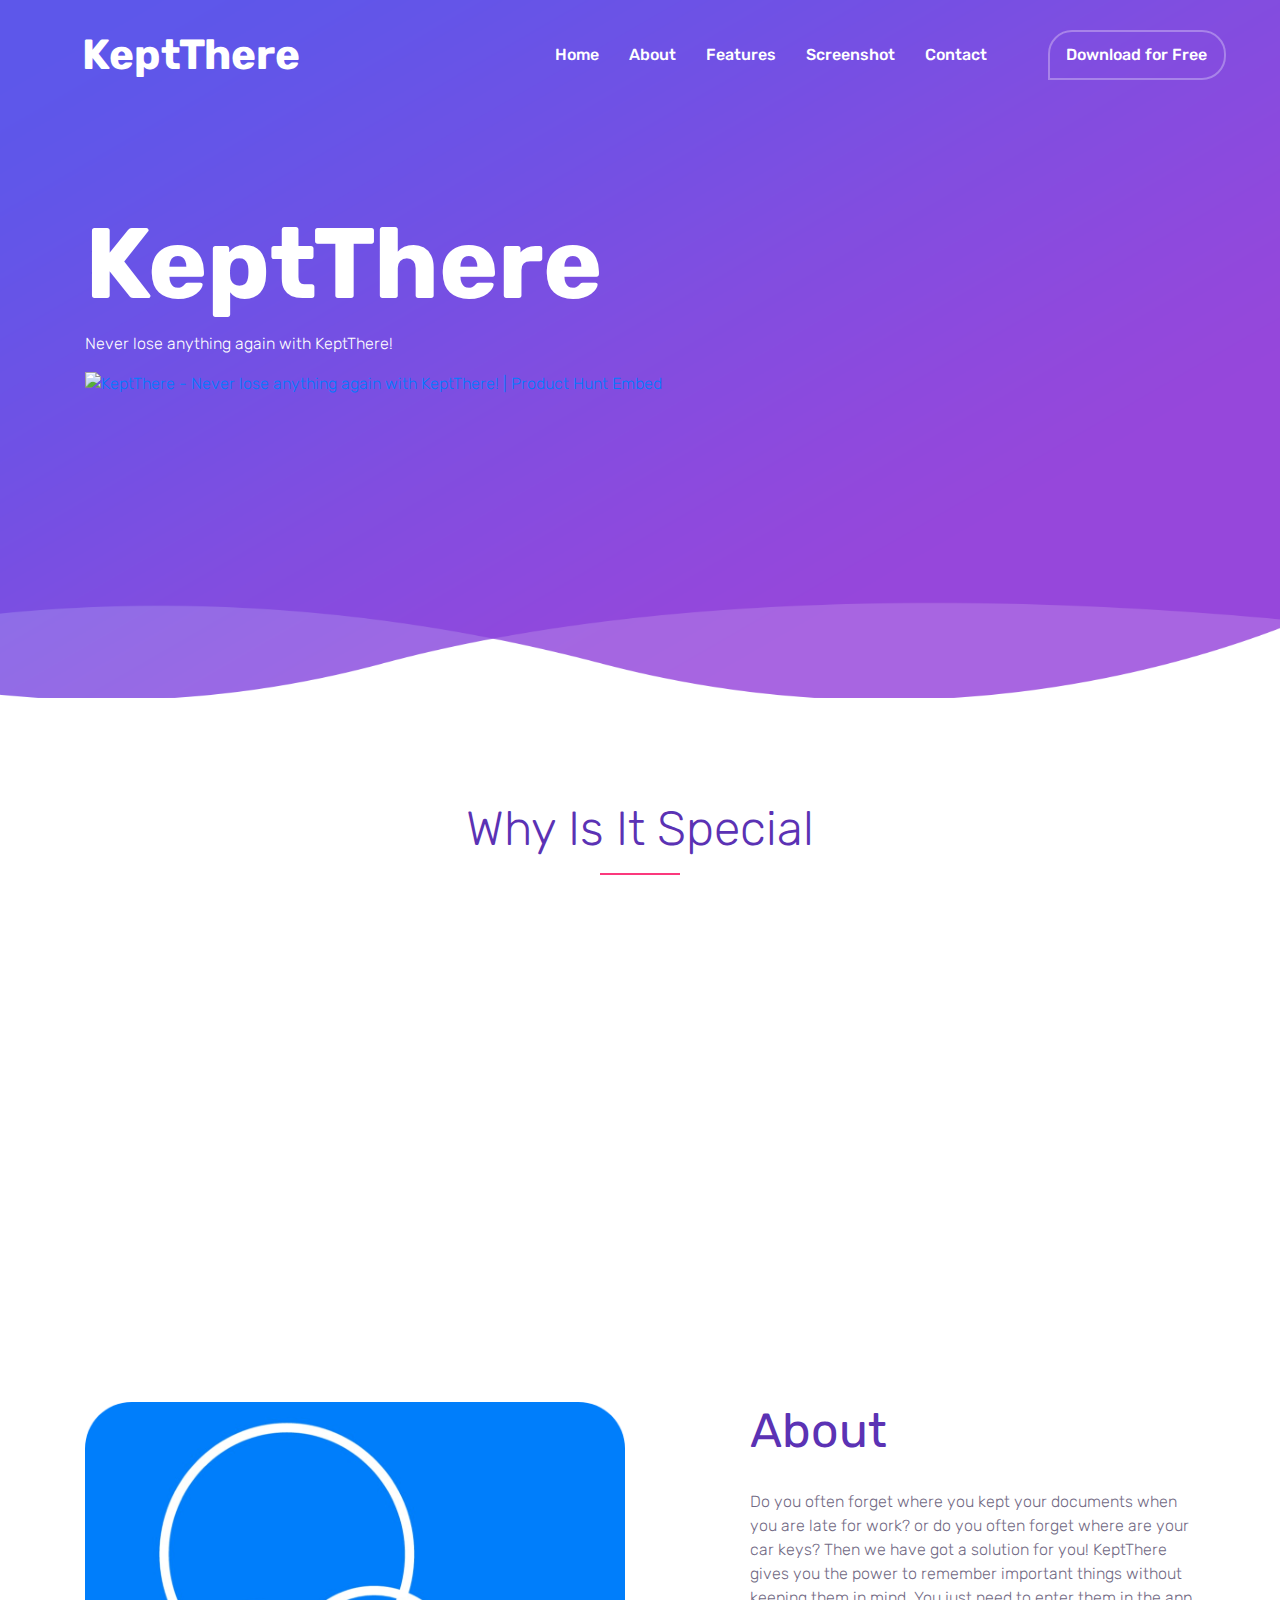
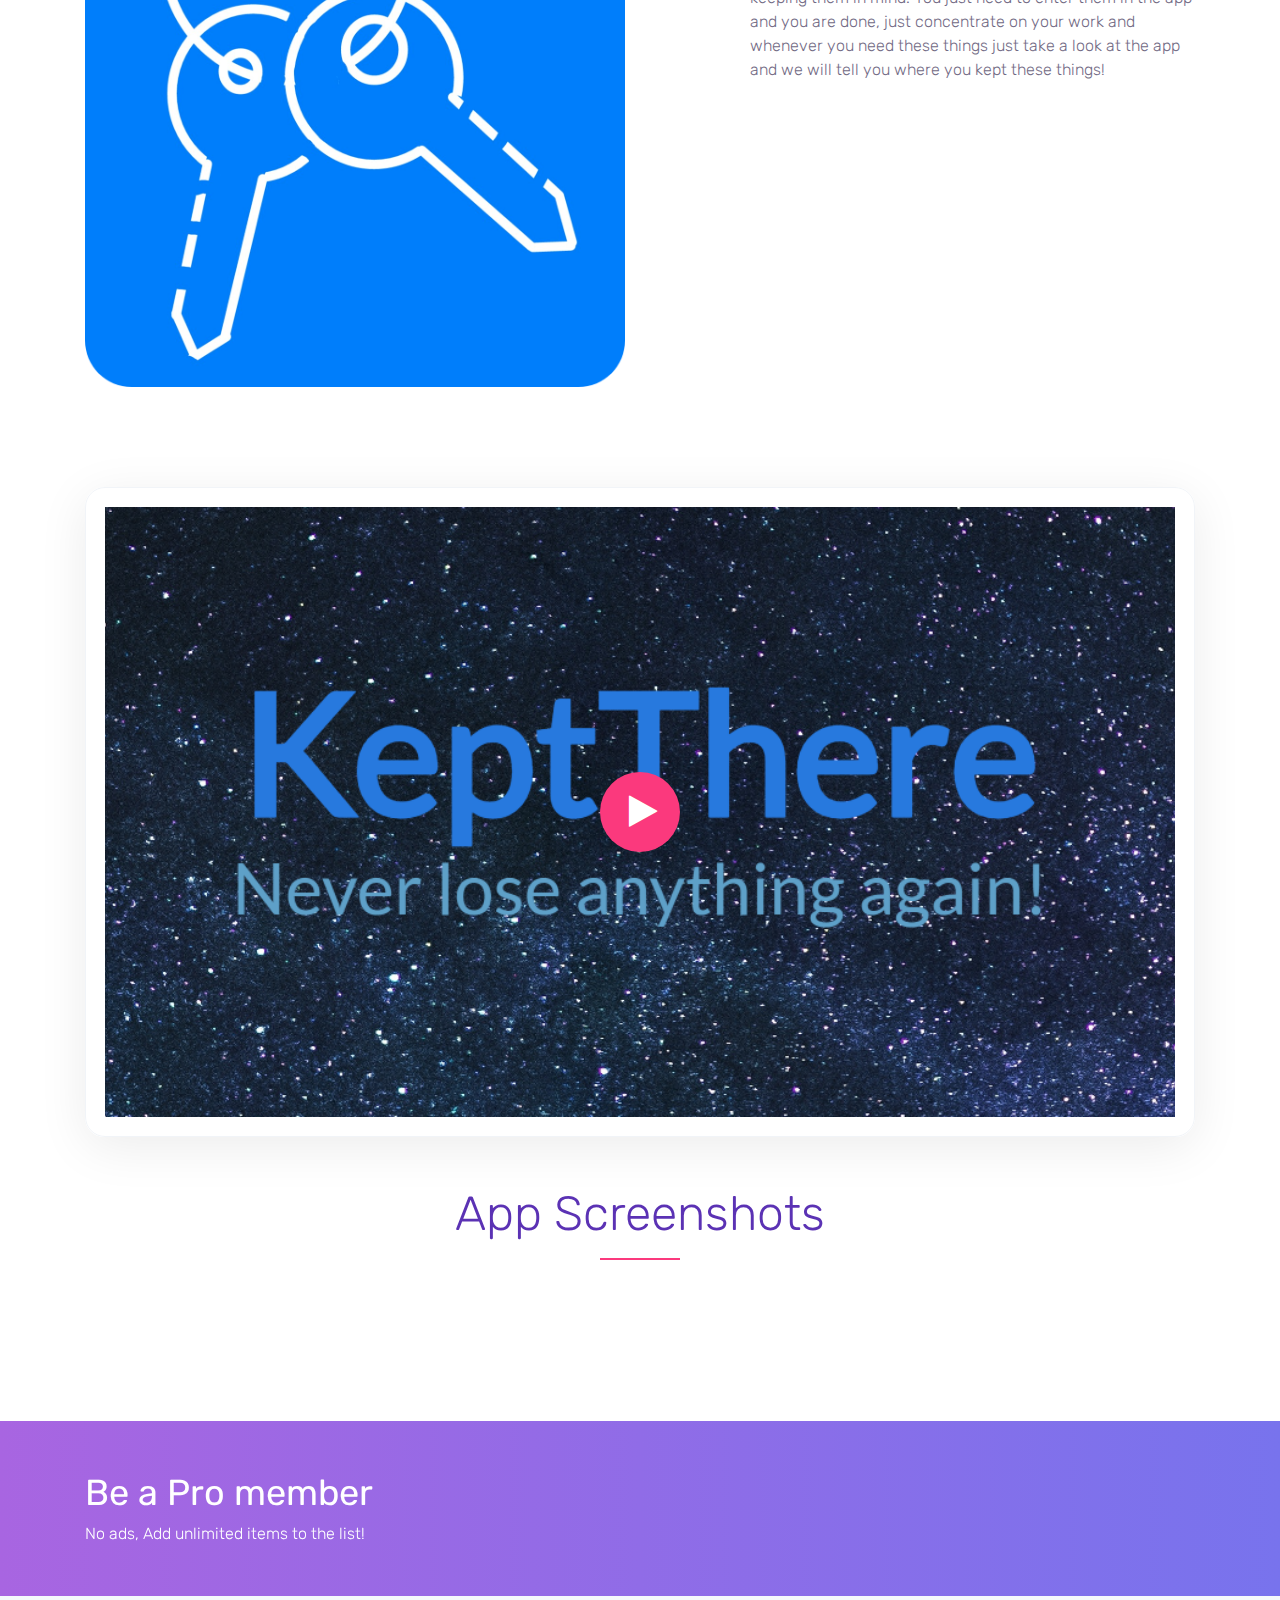
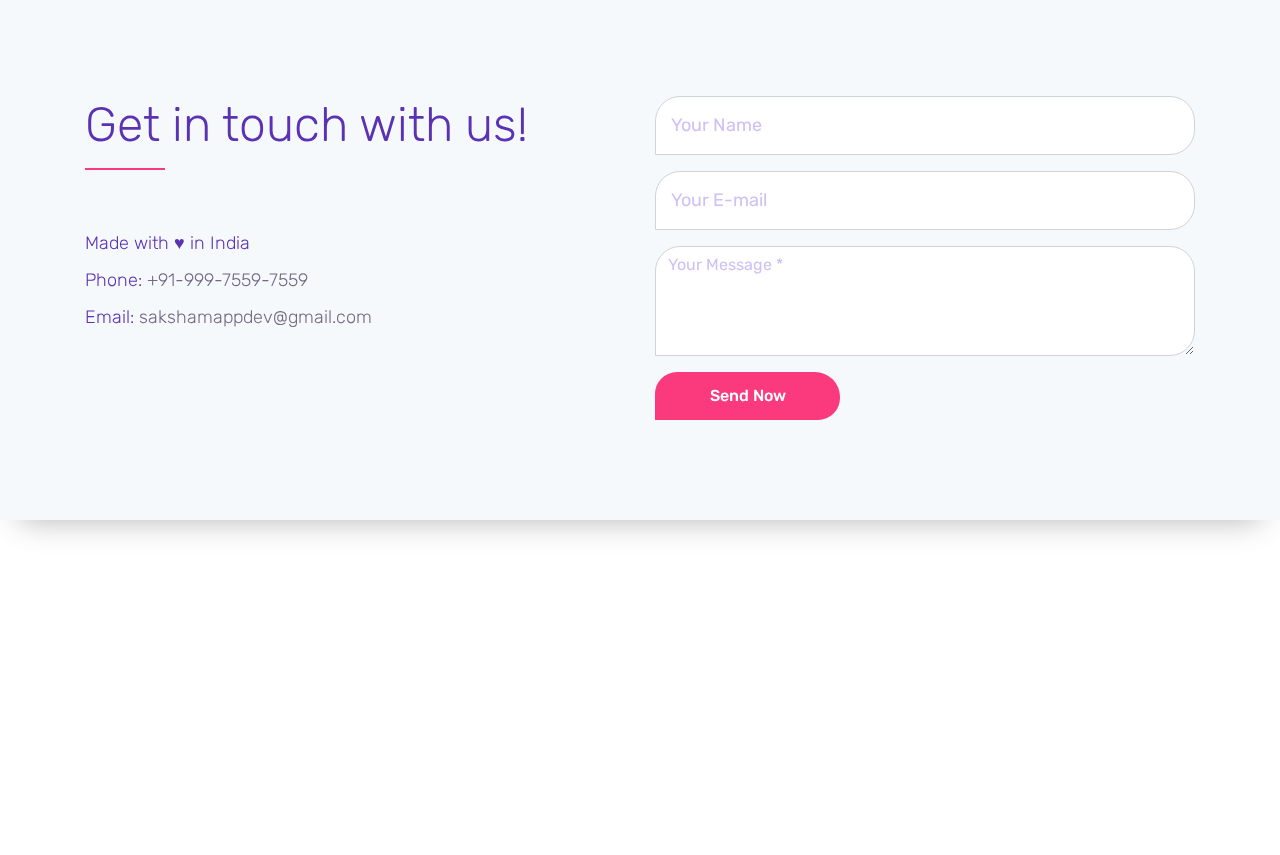
==== commit 74c5fec1: "Update index.html" ====
--- a/index.html
+++ b/index.html
@@ -37,7 +37,7 @@
                     <div class="menu_area">
                         <nav class="navbar navbar-expand-lg navbar-light">
                             <!-- Logo -->
-                            <a class="navbar-brand" href="#">KeptThere</a>
+                            <a class="navbar-brand" href="https://play.google.com/store/apps/details?id=com.keptthere.android">KeptThere</a>
                             <button class="navbar-toggler" type="button" data-toggle="collapse" data-target="#ca-navbar" aria-controls="ca-navbar" aria-expanded="false" aria-label="Toggle navigation"><span class="navbar-toggler-icon"></span></button>
                             <!-- Menu Area -->
                             <div class="collapse navbar-collapse" id="ca-navbar">
@@ -49,7 +49,7 @@
                                     <li class="nav-item"><a class="nav-link" href="#contact">Contact</a></li>
                                 </ul>
                                 <div class="sing-up-button d-lg-none">
-                                    <a href="#">Download for Free</a>
+                                    <a href="https://play.google.com/store/apps/details?id=com.keptthere.android">Download for Free</a>
                                 </div>
                             </div>
                         </nav>
@@ -58,7 +58,7 @@
                 <!-- Signup btn -->
                 <div class="col-12 col-lg-2">
                     <div class="sing-up-button d-none d-lg-block">
-                        <a href="#">Download for Free</a>
+                        <a href="https://play.google.com/store/apps/details?id=com.keptthere.android">Download for Free</a>
                     </div>
                 </div>
             </div>
@@ -75,9 +75,11 @@
                         <h2>KeptThere</h2>
                         <h3></h3>
                         <p>Never lose anything again with KeptThere!</p>
+<p><a href="https://www.producthunt.com/posts/keptthere?utm_source=badge-featured&utm_medium=badge&utm_souce=badge-keptthere" target="_blank"><img src="https://api.producthunt.com/widgets/embed-image/v1/featured.svg?post_id=158731&theme=dark" alt="KeptThere - Never lose anything again with KeptThere! | Product Hunt Embed" style="width: 250px; height: 54px;" width="250px" height="54px" /></a>
+</p>
                     </div>
                     <div class="welcome-thumb wow fadeInDown" data-wow-delay="0.5s">
-                        <img src="img/bg-img/welcome-img.png" alt="">
+
                     </div>
                 </div>
             </div>
@@ -148,7 +150,7 @@
                             <div class="app-download-area">
                                 <div class="app-download-btn wow fadeInUp" data-wow-delay="0.2s">
                                     <!-- Google Store Btn -->
-                                    <a href="#">
+                                    <a href="https://play.google.com/store/apps/details?id=com.keptthere.android">
                                         <i class="fa fa-android"></i>
                                         <p class="mb-0"><span>available on</span> Google Store</p>
                                     </a>
@@ -176,6 +178,7 @@
                             <a href="https://www.youtube.com/watch?v=t0sqDsZpTvI" target="_blank"><i class="fa fa-play" aria-hidden="true"></i></a>
                         </div>
                     </div>
+
                 </div>
             </div>
         </div>
@@ -399,7 +402,7 @@
                 </div>
                 <div class="col-md-4">
                     <div class="get-started-button wow bounceInDown" data-wow-delay="0.5s">
-                        <a href="#">Get Started</a>
+                        <a href="https://play.google.com/store/apps/details?id=com.keptthere.pro.android">Get Started</a>
                     </div>
                 </div>
             </div>
@@ -569,9 +572,9 @@
         </div>
         <!-- social icon-->
         <div class="footer-social-icon">
-            <a href="#"><i class="fa fa-facebook" aria-hidden="true"></i></a>
-            <a href="#"><i class="fa fa-twitter" aria-hidden="true"></i></a>
-            <a href="#"> <i class="fa fa-instagram" aria-hidden="true"></i></a>
+            <a href="https://www.facebook.com/keptthereapp/"><i class="fa fa-facebook" aria-hidden="true"></i></a>
+            <a href="https://twitter.com/keptthere"><i class="fa fa-twitter" aria-hidden="true"></i></a>
+            <a href="https://instagram.com/keptthereapp"> <i class="fa fa-instagram" aria-hidden="true"></i></a>
         </div>
         <!-- Foooter Text-->
         <div class="copyright-text">
